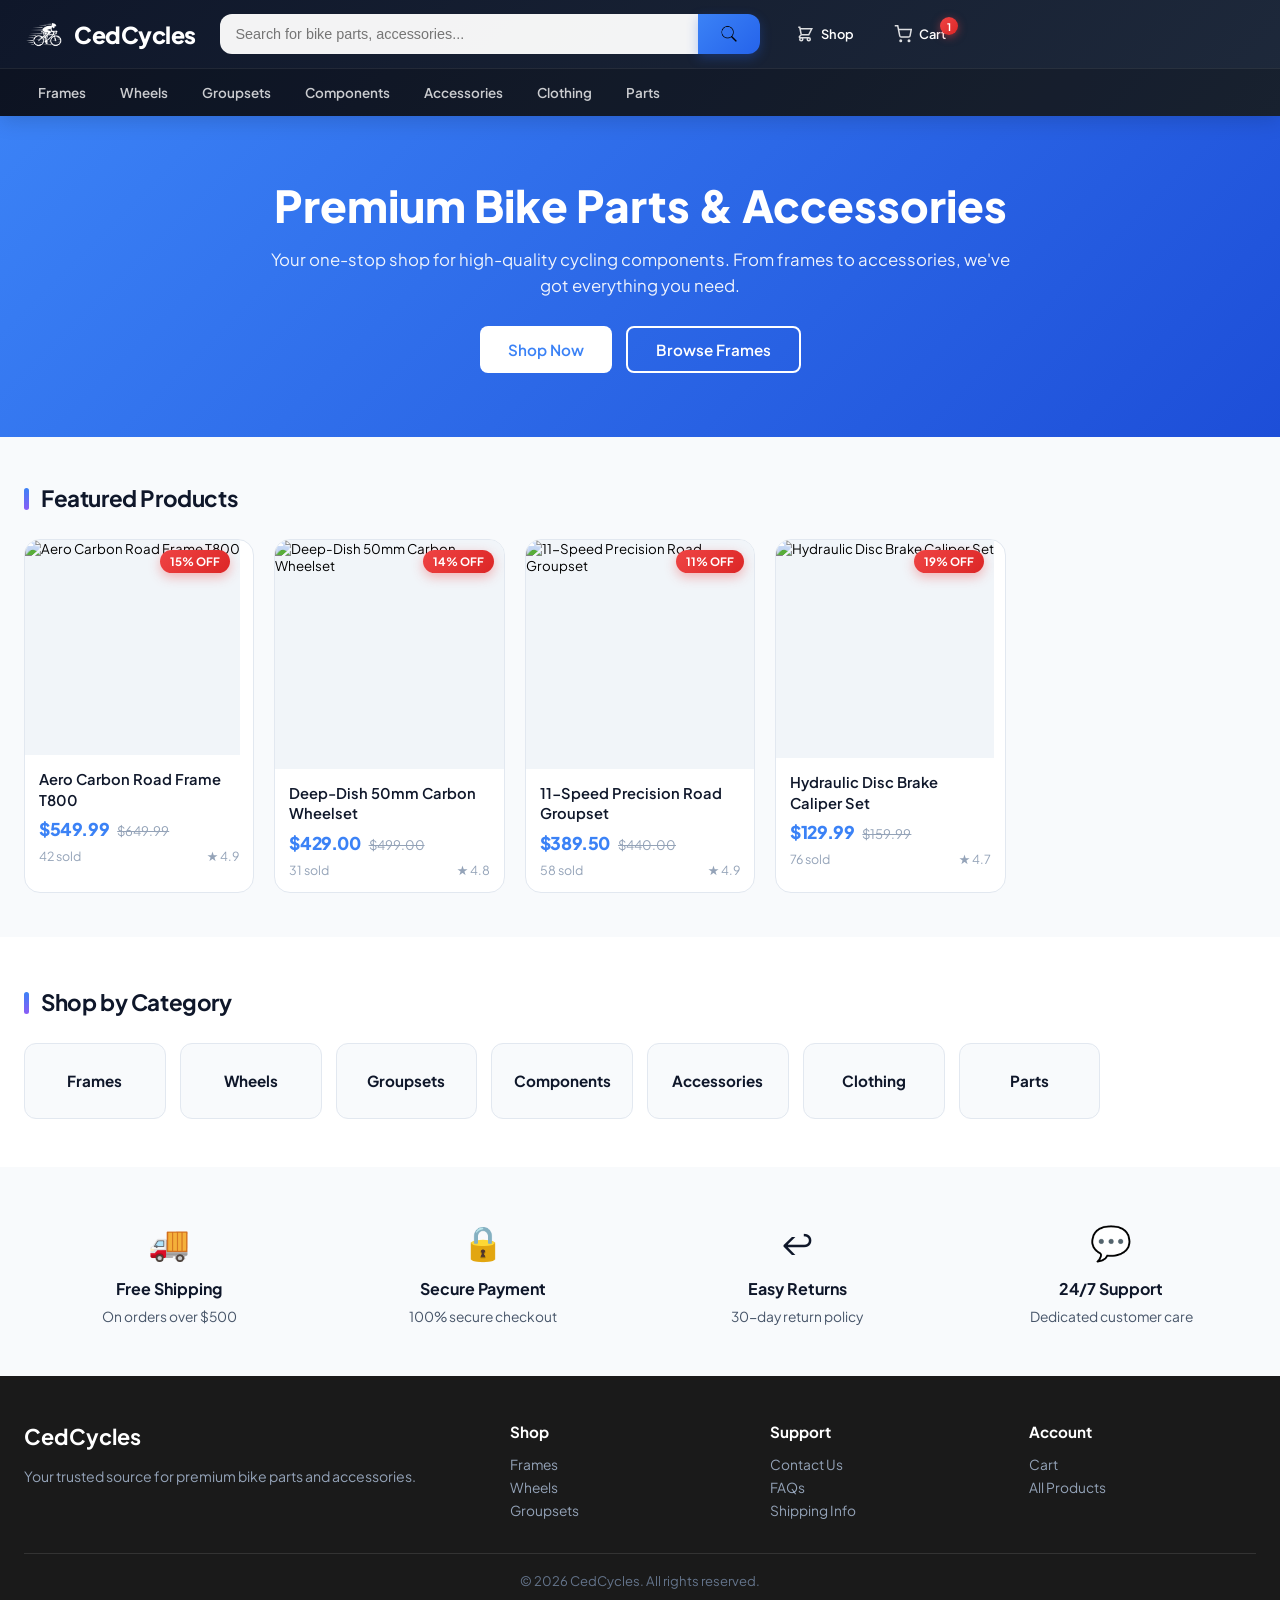
==== previews/cedcycles.html @ d860f12b "Design and info fixes" ====
<!doctype html>
<html lang="en">
<head>
  <meta charset="UTF-8" />
  <meta name="viewport" content="width=device-width, initial-scale=1.0" />
  <title>CedCycles — Live Preview</title>
  <link rel="preconnect" href="https://fonts.googleapis.com" />
  <link rel="preconnect" href="https://fonts.gstatic.com" crossorigin />
  <link href="https://fonts.googleapis.com/css2?family=Plus+Jakarta+Sans:wght@400;500;600;700;800&display=swap" rel="stylesheet" />
  <style>
    :root {
      --primary: #3b82f6;
      --primary-dark: #2563eb;
      --primary-light: #60a5fa;
      --primary-rgb: 59, 130, 246;
      --secondary: #f1f5f9;
      --text-primary: #0f172a;
      --text-secondary: #475569;
      --text-muted: #94a3b8;
      --border-color: #e2e8f0;
      --bg-white: #ffffff;
      --bg-gray: #f8fafc;
      --success: #10b981;
      --warning: #f59e0b;
      --error: #ef4444;
      --purple: #8b5cf6;
      --shadow-sm: 0 1px 2px rgba(0, 0, 0, 0.05);
      --shadow-md: 0 4px 12px rgba(0, 0, 0, 0.08);
      --shadow-lg: 0 8px 24px rgba(0, 0, 0, 0.12);
      --shadow-xl: 0 20px 40px rgba(0, 0, 0, 0.15);
      --radius-sm: 6px;
      --radius-md: 10px;
      --radius-lg: 16px;
      --radius-xl: 24px;
      font-family: "Plus Jakarta Sans", -apple-system, BlinkMacSystemFont, "Segoe UI", Roboto, sans-serif;
      line-height: 1.6;
    }

    *, *::before, *::after { box-sizing: border-box; margin: 0; padding: 0; }
    html { scroll-behavior: smooth; }
    body {
      min-height: 100vh;
      background-color: var(--bg-gray);
      color: var(--text-primary);
      -webkit-font-smoothing: antialiased;
    }
    a { color: inherit; text-decoration: none; transition: color 0.2s ease; }
    button { font-family: inherit; cursor: pointer; }

    /* Header (Exact CedCycles Header.css) */
    .header {
      background: linear-gradient(135deg, #0f172a 0%, #1e293b 100%);
      color: white;
      position: sticky;
      top: 0;
      z-index: 100;
      box-shadow: 0 4px 20px rgba(0, 0, 0, 0.15);
    }
    .header-main {
      display: flex;
      align-items: center;
      gap: 24px;
      padding: 14px 24px;
      max-width: 1400px;
      margin: 0 auto;
    }
    .logo {
      display: flex;
      align-items: center;
      gap: 10px;
      font-size: 1.45rem;
      font-weight: 800;
      color: white;
      letter-spacing: -0.5px;
      background: none;
      border: none;
    }
    .logo-icon {
      width: 40px;
      height: 40px;
      object-fit: contain;
    }
    .search-box {
      flex: 1;
      display: flex;
      max-width: 540px;
      position: relative;
    }
    .search-input {
      flex: 1;
      padding: 11px 16px;
      border: none;
      border-radius: 12px 0 0 12px;
      font-size: 0.9rem;
      outline: none;
      background: rgba(255, 255, 255, 0.95);
      color: #0f172a;
    }
    .search-input:focus { background: white; }
    .search-btn {
      padding: 11px 22px;
      background: linear-gradient(135deg, #3b82f6 0%, #2563eb 100%);
      color: white;
      border: none;
      border-radius: 0 12px 12px 0;
      display: flex;
      align-items: center;
      justify-content: center;
      box-shadow: 0 4px 12px rgba(37, 99, 235, 0.3);
    }
    .search-btn:hover { background: linear-gradient(135deg, #2563eb 0%, #1d4ed8 100%); }
    .search-icon-img { width: 18px; height: 18px; object-fit: contain; }

    .search-suggestions {
      position: absolute;
      top: calc(100% + 4px);
      left: 0;
      right: 0;
      background: white;
      border: 1px solid #e5e7eb;
      border-radius: 12px;
      padding: 6px;
      list-style: none;
      box-shadow: 0 10px 40px rgba(0, 0, 0, 0.14);
      z-index: 40;
      max-height: 280px;
      overflow-y: auto;
    }
    .suggestion-item {
      display: flex;
      align-items: center;
      gap: 12px;
      padding: 9px 12px;
      cursor: pointer;
      border-radius: 8px;
      color: #1f2937;
    }
    .suggestion-item:hover { background: #f3f4f6; }
    .suggestion-image {
      width: 40px;
      height: 40px;
      object-fit: cover;
      border-radius: 8px;
      border: 1px solid #e5e7eb;
    }
    .suggestion-name { font-size: 0.88rem; font-weight: 600; display: block; }
    .suggestion-price { font-size: 0.78rem; color: #059669; font-weight: 600; }

    .header-actions {
      display: flex;
      align-items: center;
      gap: 16px;
    }
    .header-action {
      display: flex;
      align-items: center;
      gap: 7px;
      color: white;
      font-size: 0.8rem;
      font-weight: 600;
      position: relative;
      background: none;
      border: none;
      padding: 8px 12px;
      border-radius: 10px;
      transition: background 0.2s ease;
    }
    .header-action:hover { background: rgba(255, 255, 255, 0.1); }
    .header-action svg { width: 18px; height: 18px; opacity: 0.85; }
    .cart-badge {
      position: absolute;
      top: 0;
      right: 0;
      background: linear-gradient(135deg, #ef4444 0%, #dc2626 100%);
      color: white;
      font-size: 0.65rem;
      font-weight: 700;
      min-width: 18px;
      height: 18px;
      border-radius: 20px;
      display: flex;
      align-items: center;
      justify-content: center;
      box-shadow: 0 2px 8px rgba(239, 68, 68, 0.5);
    }

    .header-nav {
      background: rgba(0, 0, 0, 0.2);
      padding: 0 24px;
      border-top: 1px solid rgba(255, 255, 255, 0.08);
    }
    .header-nav-inner {
      max-width: 1400px;
      margin: 0 auto;
      display: flex;
      align-items: center;
      gap: 6px;
      padding: 9px 0;
      overflow-x: auto;
    }
    .nav-link {
      color: rgba(255, 255, 255, 0.78);
      font-size: 0.84rem;
      font-weight: 600;
      white-space: nowrap;
      padding: 6px 14px;
      border-radius: 8px;
      background: none;
      border: none;
      transition: all 0.2s ease;
    }
    .nav-link:hover, .nav-link.active {
      color: white;
      background: rgba(255, 255, 255, 0.14);
    }

    /* Landing Hero & Sections (Exact Landing.css) */
    .container { max-width: 1280px; margin: 0 auto; padding: 0 24px; width: 100%; }
    .hero-section {
      background: linear-gradient(135deg, var(--primary) 0%, #1d4ed8 100%);
      color: white;
      padding: 64px 20px;
      text-align: center;
    }
    .hero-content { max-width: 760px; margin: 0 auto; }
    .hero-content h1 { font-size: clamp(1.9rem, 4vw, 2.75rem); font-weight: 800; margin-bottom: 16px; line-height: 1.15; }
    .hero-content p { font-size: 1.05rem; opacity: 0.92; margin-bottom: 26px; }
    .hero-actions { display: flex; gap: 14px; justify-content: center; flex-wrap: wrap; }
    .hero-btn {
      padding: 12px 28px;
      border-radius: 8px;
      font-weight: 600;
      font-size: 0.95rem;
      border: none;
      transition: all 0.2s;
    }
    .hero-btn.primary { background: white; color: var(--primary); }
    .hero-btn.primary:hover { background: #f1f5f9; transform: translateY(-2px); }
    .hero-btn.secondary { background: transparent; color: white; border: 2px solid white; }
    .hero-btn.secondary:hover { background: rgba(255, 255, 255, 0.12); }

    .section { padding: 44px 0; }
    .section-title {
      font-size: 1.4rem;
      font-weight: 700;
      color: var(--text-primary);
      margin-bottom: 22px;
      display: flex;
      align-items: center;
      gap: 12px;
      letter-spacing: -0.4px;
    }
    .section-title::before {
      content: "";
      width: 5px;
      height: 22px;
      background: linear-gradient(180deg, var(--primary) 0%, var(--purple) 100%);
      border-radius: 3px;
    }

    /* Product Cards (Exact Shop.css) */
    .products-grid {
      display: grid;
      grid-template-columns: repeat(auto-fill, minmax(210px, 1fr));
      gap: 20px;
    }
    .product-card {
      background: white;
      border-radius: var(--radius-lg);
      overflow: hidden;
      transition: all 0.28s cubic-bezier(0.4, 0, 0.2, 1);
      cursor: pointer;
      display: flex;
      flex-direction: column;
      border: 1px solid var(--border-color);
      text-align: left;
    }
    .product-card:hover {
      transform: translateY(-5px);
      box-shadow: var(--shadow-xl);
      border-color: var(--primary-light);
    }
    .product-image {
      position: relative;
      aspect-ratio: 1;
      background: var(--secondary);
      overflow: hidden;
    }
    .product-image img {
      width: 100%;
      height: 100%;
      object-fit: cover;
      transition: transform 0.3s ease;
    }
    .product-card:hover .product-image img { transform: scale(1.05); }
    .product-discount {
      position: absolute;
      top: 10px;
      right: 10px;
      background: linear-gradient(135deg, #ef4444 0%, #dc2626 100%);
      color: white;
      padding: 4px 10px;
      border-radius: 20px;
      font-size: 0.72rem;
      font-weight: 700;
      box-shadow: 0 4px 12px rgba(239, 68, 68, 0.38);
    }
    .product-info {
      padding: 14px;
      flex: 1;
      display: flex;
      flex-direction: column;
    }
    .product-name {
      font-size: 0.92rem;
      color: var(--text-primary);
      margin-bottom: 8px;
      line-height: 1.4;
      font-weight: 600;
      min-height: 2.6em;
    }
    .product-price {
      color: var(--primary);
      font-size: 1.1rem;
      font-weight: 800;
      letter-spacing: -0.4px;
    }
    .product-original-price {
      color: var(--text-muted);
      font-size: 0.82rem;
      text-decoration: line-through;
      margin-left: 6px;
    }
    .product-meta {
      margin-top: 8px;
      font-size: 0.78rem;
      color: var(--text-muted);
      display: flex;
      justify-content: space-between;
      align-items: center;
    }

    /* Categories Grid */
    .categories-section { padding: 48px 0; background: white; }
    .categories-grid {
      display: grid;
      grid-template-columns: repeat(auto-fill, minmax(135px, 1fr));
      gap: 14px;
    }
    .category-card-landing {
      display: flex;
      flex-direction: column;
      align-items: center;
      justify-content: center;
      padding: 16px;
      min-height: 76px;
      background: var(--bg-gray);
      border-radius: 12px;
      border: 1px solid var(--border-color);
      font-weight: 700;
      color: var(--text-primary);
      font-size: 0.95rem;
      transition: all 0.2s;
    }
    .category-card-landing:hover {
      transform: translateY(-3px);
      box-shadow: var(--shadow-md);
      background: white;
      border-color: var(--primary-light);
      color: var(--primary);
    }

    /* Features & Footer */
    .features-section { padding: 48px 0; background: var(--bg-gray); }
    .features-grid { display: grid; grid-template-columns: repeat(auto-fit, minmax(180px, 1fr)); gap: 24px; }
    .feature-item { text-align: center; }
    .feature-icon { font-size: 2.1rem; margin-bottom: 8px; }
    .feature-item h3 { font-size: 1rem; font-weight: 700; margin-bottom: 4px; }
    .feature-item p { color: var(--text-secondary); font-size: 0.86rem; }

    .footer { background: #1a1a1a; color: white; padding: 44px 0 20px; }
    .footer-content { display: grid; grid-template-columns: 2fr repeat(3, 1fr); gap: 32px; margin-bottom: 28px; }
    .footer-brand h3 { font-size: 1.35rem; margin-bottom: 10px; }
    .footer-brand p { color: #94a3b8; font-size: 0.88rem; }
    .footer-links h4 { font-size: 0.95rem; margin-bottom: 12px; }
    .footer-links button {
      display: block;
      background: none;
      border: none;
      color: #94a3b8;
      margin-bottom: 6px;
      font-size: 0.86rem;
      padding: 0;
    }
    .footer-links button:hover { color: white; }
    .footer-bottom {
      padding-top: 16px;
      border-top: 1px solid #333;
      text-align: center;
      color: #64748b;
      font-size: 0.82rem;
    }

    /* Shop Page Layout (Exact Shop.css) */
    .shop-page {
      display: flex;
      gap: 24px;
      padding: 28px 24px;
      max-width: 1280px;
      margin: 0 auto;
    }
    .shop-sidebar { width: 215px; flex-shrink: 0; }
    .category-card {
      background: white;
      border-radius: var(--radius-lg);
      padding: 20px;
      border: 1px solid var(--border-color);
      box-shadow: var(--shadow-sm);
    }
    .category-title {
      font-size: 0.95rem;
      font-weight: 700;
      margin-bottom: 12px;
      padding-bottom: 12px;
      border-bottom: 1px solid var(--border-color);
    }
    .category-list { list-style: none; }
    .category-link {
      padding: 9px 12px;
      border-radius: var(--radius-md);
      color: var(--text-secondary);
      font-size: 0.88rem;
      font-weight: 500;
      cursor: pointer;
      transition: all 0.2s;
      margin-bottom: 3px;
    }
    .category-link:hover { background: var(--secondary); color: var(--text-primary); }
    .category-link.active {
      background: linear-gradient(135deg, rgba(59, 130, 246, 0.12), rgba(139, 92, 246, 0.12));
      color: var(--primary);
      font-weight: 700;
    }
    .shop-main { flex: 1; min-width: 0; }
    .shop-toolbar {
      display: flex;
      flex-wrap: wrap;
      align-items: center;
      justify-content: space-between;
      gap: 12px;
      background: white;
      padding: 14px 20px;
      border-radius: var(--radius-lg);
      margin-bottom: 20px;
      border: 1px solid var(--border-color);
    }
    .result-count { color: var(--text-secondary); font-size: 0.88rem; font-weight: 600; }
    .sort-options { display: flex; flex-wrap: wrap; gap: 6px; }
    .sort-btn {
      padding: 8px 13px;
      border: 1.5px solid var(--border-color);
      background: white;
      border-radius: var(--radius-md);
      font-size: 0.8rem;
      font-weight: 600;
      color: var(--text-secondary);
      transition: all 0.2s;
    }
    .sort-btn:hover { border-color: var(--primary); color: var(--primary); }
    .sort-btn.active {
      background: linear-gradient(135deg, var(--primary), var(--primary-dark));
      border-color: var(--primary);
      color: white;
    }

    /* Product Detail Page (Exact ProductDetail.css) */
    .product-detail-page {
      max-width: 1120px;
      margin: 0 auto;
      padding: 28px 24px;
      display: grid;
      grid-template-columns: minmax(0, 420px) minmax(0, 1fr);
      gap: 28px;
    }
    .product-gallery {
      background: white;
      border-radius: var(--radius-lg);
      padding: 18px;
      border: 1px solid var(--border-color);
      box-shadow: var(--shadow-sm);
    }
    .product-main-image {
      aspect-ratio: 1;
      background: var(--secondary);
      border-radius: var(--radius-md);
      overflow: hidden;
    }
    .product-main-image img { width: 100%; height: 100%; object-fit: cover; }
    .product-detail-card {
      background: white;
      border-radius: var(--radius-lg);
      padding: 26px;
      border: 1px solid var(--border-color);
      box-shadow: var(--shadow-sm);
      display: flex;
      flex-direction: column;
      gap: 16px;
    }
    .product-brand { font-size: 0.8rem; color: var(--text-muted); font-weight: 700; text-transform: uppercase; letter-spacing: 0.5px; }
    .detail-title { font-size: 1.6rem; font-weight: 800; line-height: 1.25; }
    .detail-price-box {
      padding: 14px 16px;
      border-radius: var(--radius-md);
      background: var(--bg-gray);
      display: flex;
      align-items: baseline;
      gap: 10px;
    }
    .detail-price { font-size: 1.75rem; font-weight: 800; color: var(--primary); }
    .detail-actions { display: flex; flex-wrap: wrap; align-items: center; gap: 12px; margin-top: 6px; }
    .btn-primary {
      padding: 12px 26px;
      background: linear-gradient(135deg, var(--primary) 0%, var(--primary-dark) 100%);
      color: white;
      border: none;
      border-radius: var(--radius-md);
      font-weight: 700;
      font-size: 0.92rem;
      box-shadow: 0 4px 14px rgba(var(--primary-rgb), 0.35);
    }
    .btn-primary:hover { transform: translateY(-1px); }
    .btn-secondary {
      padding: 12px 20px;
      background: white;
      color: var(--text-primary);
      border: 1.5px solid var(--border-color);
      border-radius: var(--radius-md);
      font-weight: 600;
      font-size: 0.9rem;
    }
    .btn-secondary:hover { border-color: var(--primary); color: var(--primary); }

    /* Cart Page (Exact Cart.css) */
    .cart-page { max-width: 1120px; margin: 0 auto; padding: 28px 24px; }
    .cart-header {
      background: white;
      border-radius: var(--radius-lg);
      padding: 14px 20px;
      border: 1px solid var(--border-color);
      display: grid;
      grid-template-columns: 120px 1fr 110px 125px 105px 46px;
      align-items: center;
      font-size: 0.82rem;
      font-weight: 700;
      color: var(--text-secondary);
      margin-bottom: 14px;
    }
    .cart-items { display: flex; flex-direction: column; gap: 10px; }
    .cart-item {
      background: white;
      border-radius: var(--radius-lg);
      padding: 16px 20px;
      border: 1px solid var(--border-color);
      display: grid;
      grid-template-columns: 36px 1fr 110px 125px 105px 46px;
      align-items: center;
      gap: 10px;
    }
    .cart-item-product { display: flex; align-items: center; gap: 12px; }
    .cart-item-image { width: 64px; height: 64px; object-fit: cover; border-radius: 10px; border: 1px solid var(--border-color); }
    .cart-item-name { font-weight: 700; font-size: 0.92rem; }
    .cart-item-variant { font-size: 0.8rem; color: var(--text-muted); }
    .cart-item-price { font-weight: 700; text-align: center; }
    .cart-item-quantity { display: flex; align-items: center; justify-content: center; gap: 6px; }
    .qty-btn {
      width: 30px;
      height: 30px;
      border: 1.5px solid var(--border-color);
      background: white;
      border-radius: 8px;
      font-weight: 700;
      color: var(--text-secondary);
    }
    .qty-btn:hover { border-color: var(--primary); color: var(--primary); }
    .qty-value { width: 32px; text-align: center; font-weight: 700; }
    .cart-item-total { text-align: right; font-weight: 800; color: var(--primary); }
    .remove-btn { background: none; border: none; color: var(--text-muted); font-size: 1.1rem; padding: 6px; border-radius: 8px; }
    .remove-btn:hover { color: var(--error); background: #fef2f2; }
    .cart-summary {
      background: white;
      border-radius: var(--radius-lg);
      padding: 24px;
      margin-top: 18px;
      display: flex;
      justify-content: space-between;
      align-items: flex-end;
      gap: 24px;
      border: 1px solid var(--border-color);
      box-shadow: var(--shadow-md);
    }
    .cart-summary-row { display: flex; justify-content: space-between; gap: 36px; font-size: 0.92rem; margin-bottom: 8px; }
    .cart-summary-row.free-shipping span:last-child { color: #059669; font-weight: 700; }
    .cart-summary-row.total { font-size: 1.15rem; font-weight: 800; padding-top: 10px; border-top: 1px solid var(--border-color); }
    .cart-summary-row.total span:last-child { color: var(--primary); font-size: 1.3rem; }
    .free-shipping-msg { font-size: 0.8rem; color: #059669; font-weight: 600; margin-bottom: 6px; }
    .checkout-btn {
      padding: 13px 40px;
      background: linear-gradient(135deg, var(--primary) 0%, var(--primary-dark) 100%);
      color: white;
      border: none;
      border-radius: var(--radius-md);
      font-weight: 700;
      font-size: 0.95rem;
      box-shadow: 0 4px 14px rgba(var(--primary-rgb), 0.35);
    }
    .checkout-toast {
      margin-top: 12px;
      padding: 12px 16px;
      border-radius: 10px;
      background: #ecfdf5;
      border: 1px solid #a7f3d0;
      color: #065f46;
      font-weight: 600;
      font-size: 0.88rem;
    }

    @media (max-width: 768px) {
      .header-main { gap: 10px; padding: 10px 14px; }
      .logo-text { display: none; }
      .shop-page { flex-direction: column; }
      .shop-sidebar { width: 100%; }
      .product-detail-page { grid-template-columns: 1fr; }
      .footer-content { grid-template-columns: 1fr 1fr; }
      .cart-header { display: none; }
      .cart-item { grid-template-columns: 1fr; }
      .cart-summary { flex-direction: column; align-items: stretch; }
    }
  </style>
</head>
<body>
  <div id="app"></div>

  <script>
    const PRODUCTS = [
      {
        _id: "p1",
        slug: "aero-carbon-road-frame",
        name: "Aero Carbon Road Frame T800",
        brand: "CedCycles Pro",
        category: "frames",
        price: 549.99,
        originalPrice: 649.99,
        stock: 14,
        sold: 42,
        rating: 4.9,
        description: "Lightweight Toray T800 carbon aero road frame with internal cable routing and flat-mount disc dropouts.",
        image: "https://images.unsplash.com/photo-1485965120184-e220f721d03e?w=500&auto=format&fit=crop&q=80"
      },
      {
        _id: "p2",
        slug: "deep-dish-50mm-wheelset",
        name: "Deep-Dish 50mm Carbon Wheelset",
        brand: "VeloCarbon",
        category: "wheels",
        price: 429.00,
        originalPrice: 499.00,
        stock: 18,
        sold: 31,
        rating: 4.8,
        description: "Tubeless-ready 50mm aerodynamic carbon wheelset with sealed ceramic cartridge bearings.",
        image: "https://images.unsplash.com/photo-1532298229144-0ec0c57515c7?w=500&auto=format&fit=crop&q=80"
      },
      {
        _id: "p3",
        slug: "11-speed-precision-groupset",
        name: "11-Speed Precision Road Groupset",
        brand: "ShiftLine",
        category: "groupsets",
        price: 389.50,
        originalPrice: 440.00,
        stock: 22,
        sold: 58,
        rating: 4.9,
        description: "Complete 11-speed mechanical drivetrain with hollow crankset, dual-control shifters, and shadow derailleur.",
        image: "https://images.unsplash.com/photo-1507035895480-2b3156c31fc8?w=500&auto=format&fit=crop&q=80"
      },
      {
        _id: "p4",
        slug: "hydraulic-disc-caliper-set",
        name: "Hydraulic Disc Brake Caliper Set",
        brand: "StopTech",
        category: "components",
        price: 129.99,
        originalPrice: 159.99,
        stock: 35,
        sold: 76,
        rating: 4.7,
        description: "Dual-piston mineral-oil hydraulic brake set with heat-dissipating 160mm Centerlock rotors.",
        image: "https://images.unsplash.com/photo-1571068316344-75bc76f77890?w=500&auto=format&fit=crop&q=80"
      },
      {
        _id: "p5",
        slug: "aero-cycling-helmet-mips",
        name: "Aero Ventilated Helmet MIPS",
        brand: "CedCycles Gear",
        category: "accessories",
        price: 89.99,
        originalPrice: 109.99,
        stock: 60,
        sold: 112,
        rating: 4.8,
        description: "Wind-tunnel tested polycarbonate helmet with MIPS rotational impact protection and magnetic buckle.",
        image: "https://images.unsplash.com/photo-1559348349-86f1f65817fe?w=500&auto=format&fit=crop&q=80"
      },
      {
        _id: "p6",
        slug: "pro-thermal-cycling-jersey",
        name: "Pro Aero Breathable Cycling Jersey",
        brand: "CedCycles Apparel",
        category: "clothing",
        price: 64.99,
        originalPrice: 79.99,
        stock: 48,
        sold: 64,
        rating: 4.6,
        description: "Race-fit moisture-wicking jersey with three reinforced rear cargo pockets and reflective trim.",
        image: "https://images.unsplash.com/photo-1517649763962-0c623066013b?w=500&auto=format&fit=crop&q=80"
      },
      {
        _id: "p7",
        slug: "cnc-alloy-flat-pedals",
        name: "CNC Machined Alloy Platform Pedals",
        brand: "TrailCraft",
        category: "parts",
        price: 49.99,
        originalPrice: null,
        stock: 85,
        sold: 93,
        rating: 4.7,
        description: "6061-T6 aluminum platform pedals with replaceable chromoly traction pins and triple sealed bearings.",
        image: "https://images.unsplash.com/photo-1576435728678-68d0fbf94e91?w=500&auto=format&fit=crop&q=80"
      },
      {
        _id: "p8",
        slug: "gravel-alloy-adventure-frame",
        name: "Gravel 6061-T6 Adventure Frame",
        brand: "CedCycles Pro",
        category: "frames",
        price: 319.00,
        originalPrice: 369.00,
        stock: 19,
        sold: 27,
        rating: 4.8,
        description: "Multi-mount gravel alloy frame supporting up to 45mm tires for endurance and bikepacking builds.",
        image: "https://images.unsplash.com/photo-1511994298241-608e28f14fde?w=500&auto=format&fit=crop&q=80"
      }
    ];

    const CATEGORIES = [
      { id: "all", name: "All Products" },
      { id: "frames", name: "Frames" },
      { id: "wheels", name: "Wheels" },
      { id: "groupsets", name: "Groupsets" },
      { id: "components", name: "Components" },
      { id: "accessories", name: "Accessories" },
      { id: "clothing", name: "Clothing" },
      { id: "parts", name: "Parts" }
    ];

    const SORT_OPTIONS = [
      { id: "latest", name: "Latest" },
      { id: "popular", name: "Popular" },
      { id: "rating", name: "Top Rated" },
      { id: "price_asc", name: "Price: Low to High" },
      { id: "price_desc", name: "Price: High to Low" }
    ];

    const state = {
      route: "landing", // landing | shop | product | cart
      category: "all",
      sort: "latest",
      search: "",
      activeSlug: null,
      detailQty: 1,
      detailNotice: "",
      checkoutMessage: "",
      cart: [
        { productId: "p1", quantity: 1, selected: true }
      ]
    };

    function notifyParentRoute() {
      let path = "/";
      if (state.route === "shop") {
        path = state.category !== "all" ? `/shop?category=${state.category}` : "/shop";
        if (state.search) path += (path.includes("?") ? "&" : "?") + `search=${encodeURIComponent(state.search)}`;
      } else if (state.route === "product" && state.activeSlug) {
        path = `/product/${state.activeSlug}`;
      } else if (state.route === "cart") {
        path = "/cart";
      }
      window.parent.postMessage({ type: "cedcycles-route", path }, "*");
    }

    window.addEventListener("message", (e) => {
      if (!e.data || e.data.type !== "cedcycles-navigate") return;
      state.route = e.data.route || "landing";
      if (e.data.category) state.category = e.data.category;
      state.checkoutMessage = "";
      render();
      window.scrollTo(0, 0);
    });

    function cartCount() {
      return state.cart.reduce((sum, item) => sum + item.quantity, 0);
    }

    function addToCart(productId, qty = 1) {
      const existing = state.cart.find((c) => c.productId === productId);
      if (existing) existing.quantity += qty;
      else state.cart.push({ productId, quantity: qty, selected: true });
      state.detailNotice = "Added to cart!";
      render();
    }

    function renderHeader() {
      const count = cartCount();
      const q = state.search.trim().toLowerCase();
      const matches = q ? PRODUCTS.filter((p) => p.name.toLowerCase().includes(q) || p.category.includes(q)).slice(0, 4) : [];

      return `
        <header class="header">
          <div class="header-main">
            <button type="button" class="logo" data-nav="landing">
              <img src="../assets/cedcycles/cycling_icon.png" alt="CedCycles Logo" class="logo-icon" />
              <span class="logo-text">CedCycles</span>
            </button>

            <div class="search-box">
              <input
                id="cc-search-input"
                type="text"
                class="search-input"
                placeholder="Search for bike parts, accessories..."
                value="${state.search.replace(/"/g, "&quot;")}"
                autocomplete="off"
              />
              <button type="button" class="search-btn" id="cc-search-btn" aria-label="Search">
                <img src="../assets/cedcycles/search_icon.png" alt="Search" class="search-icon-img" />
              </button>
              ${
                q && matches.length > 0 && state.route !== "shop"
                  ? `<ul class="search-suggestions">
                      ${matches
                        .map(
                          (m) => `
                            <li class="suggestion-item" data-open-product="${m.slug}">
                              <img src="${m.image}" alt="${m.name}" class="suggestion-image" />
                              <div>
                                <span class="suggestion-name">${m.name}</span>
                                <span class="suggestion-price">$${m.price.toFixed(2)}</span>
                              </div>
                            </li>
                          `
                        )
                        .join("")}
                    </ul>`
                  : ""
              }
            </div>

            <div class="header-actions">
              <button type="button" class="header-action" data-nav="shop" data-cat="all">
                <svg viewBox="0 0 24 24" fill="none" stroke="currentColor" stroke-width="2">
                  <path d="M3 3h2l.4 2M7 13h10l4-8H5.4M7 13L5.4 5M7 13l-2.293 2.293c-.63.63-.184 1.707.707 1.707H17m0 0a2 2 0 100 4 2 2 0 000-4zm-8 2a2 2 0 11-4 0 2 2 0 014 0z" />
                </svg>
                <span>Shop</span>
              </button>

              <button type="button" class="header-action" data-nav="cart">
                <svg viewBox="0 0 24 24" fill="none" stroke="currentColor" stroke-width="2">
                  <circle cx="9" cy="21" r="1" />
                  <circle cx="20" cy="21" r="1" />
                  <path d="M1 1h4l2.68 13.39a2 2 0 0 0 2 1.61h9.72a2 2 0 0 0 2-1.61L23 6H6" />
                </svg>
                <span>Cart</span>
                ${count > 0 ? `<span class="cart-badge">${count}</span>` : ""}
              </button>
            </div>
          </div>

          <nav class="header-nav">
            <div class="header-nav-inner">
              ${CATEGORIES.slice(1)
                .map(
                  (c) => `
                    <button
                      type="button"
                      class="nav-link ${state.route === "shop" && state.category === c.id ? "active" : ""}"
                      data-nav="shop"
                      data-cat="${c.id}"
                    >
                      ${c.name}
                    </button>
                  `
                )
                .join("")}
            </div>
          </nav>
        </header>
      `;
    }

    function renderProductCard(product) {
      const discount =
        product.originalPrice && product.originalPrice > product.price
          ? `<span class="product-discount">${Math.round((1 - product.price / product.originalPrice) * 100)}% OFF</span>`
          : "";
      return `
        <button type="button" class="product-card" data-open-product="${product.slug}">
          <div class="product-image">
            <img src="${product.image}" alt="${product.name}" loading="lazy" />
            ${discount}
          </div>
          <div class="product-info">
            <h3 class="product-name">${product.name}</h3>
            <div>
              <span class="product-price">$${product.price.toFixed(2)}</span>
              ${product.originalPrice ? `<span class="product-original-price">$${product.originalPrice.toFixed(2)}</span>` : ""}
            </div>
            <div class="product-meta">
              <span>${product.sold} sold</span>
              <span>★ ${product.rating}</span>
            </div>
          </div>
        </button>
      `;
    }

    function renderLanding() {
      return `
        <section class="hero-section">
          <div class="hero-content">
            <h1>Premium Bike Parts &amp; Accessories</h1>
            <p>Your one-stop shop for high-quality cycling components. From frames to accessories, we've got everything you need.</p>
            <div class="hero-actions">
              <button type="button" class="hero-btn primary" data-nav="shop" data-cat="all">Shop Now</button>
              <button type="button" class="hero-btn secondary" data-nav="shop" data-cat="frames">Browse Frames</button>
            </div>
          </div>
        </section>

        <section class="section">
          <div class="container">
            <h2 class="section-title">Featured Products</h2>
            <div class="products-grid">
              ${PRODUCTS.slice(0, 4).map(renderProductCard).join("")}
            </div>
          </div>
        </section>

        <section class="categories-section">
          <div class="container">
            <h2 class="section-title">Shop by Category</h2>
            <div class="categories-grid">
              ${CATEGORIES.slice(1)
                .map(
                  (c) => `
                    <button type="button" class="category-card-landing" data-nav="shop" data-cat="${c.id}">
                      ${c.name}
                    </button>
                  `
                )
                .join("")}
            </div>
          </div>
        </section>

        <section class="features-section">
          <div class="container">
            <div class="features-grid">
              <div class="feature-item"><div class="feature-icon">🚚</div><h3>Free Shipping</h3><p>On orders over $500</p></div>
              <div class="feature-item"><div class="feature-icon">🔒</div><h3>Secure Payment</h3><p>100% secure checkout</p></div>
              <div class="feature-item"><div class="feature-icon">↩️</div><h3>Easy Returns</h3><p>30-day return policy</p></div>
              <div class="feature-item"><div class="feature-icon">💬</div><h3>24/7 Support</h3><p>Dedicated customer care</p></div>
            </div>
          </div>
        </section>

        <footer class="footer">
          <div class="container">
            <div class="footer-content">
              <div class="footer-brand">
                <h3>CedCycles</h3>
                <p>Your trusted source for premium bike parts and accessories.</p>
              </div>
              <div class="footer-links">
                <h4>Shop</h4>
                <button type="button" data-nav="shop" data-cat="frames">Frames</button>
                <button type="button" data-nav="shop" data-cat="wheels">Wheels</button>
                <button type="button" data-nav="shop" data-cat="groupsets">Groupsets</button>
              </div>
              <div class="footer-links">
                <h4>Support</h4>
                <button type="button" data-nav="shop" data-cat="all">Contact Us</button>
                <button type="button" data-nav="shop" data-cat="all">FAQs</button>
                <button type="button" data-nav="shop" data-cat="all">Shipping Info</button>
              </div>
              <div class="footer-links">
                <h4>Account</h4>
                <button type="button" data-nav="cart">Cart</button>
                <button type="button" data-nav="shop" data-cat="all">All Products</button>
              </div>
            </div>
            <div class="footer-bottom">
              <p>© 2026 CedCycles. All rights reserved.</p>
            </div>
          </div>
        </footer>
      `;
    }

    function renderShop() {
      let list = PRODUCTS.filter((p) => {
        const catOk = state.category === "all" || p.category === state.category;
        const q = state.search.trim().toLowerCase();
        const qOk = !q || p.name.toLowerCase().includes(q) || p.category.includes(q) || p.brand.toLowerCase().includes(q);
        return catOk && qOk;
      });

      if (state.sort === "popular") list = [...list].sort((a, b) => b.sold - a.sold);
      else if (state.sort === "rating") list = [...list].sort((a, b) => b.rating - a.rating);
      else if (state.sort === "price_asc") list = [...list].sort((a, b) => a.price - b.price);
      else if (state.sort === "price_desc") list = [...list].sort((a, b) => b.price - a.price);

      return `
        <div class="shop-page">
          <aside class="shop-sidebar">
            <div class="category-card">
              <h3 class="category-title">Categories</h3>
              <ul class="category-list">
                ${CATEGORIES.map(
                  (c) => `
                    <li class="category-link ${state.category === c.id ? "active" : ""}" data-nav="shop" data-cat="${c.id}">
                      ${c.name}
                    </li>
                  `
                ).join("")}
              </ul>
            </div>
          </aside>

          <main class="shop-main">
            <div class="shop-toolbar">
              <span class="result-count">${list.length} products found</span>
              <div class="sort-options">
                ${SORT_OPTIONS.map(
                  (opt) => `
                    <button type="button" class="sort-btn ${state.sort === opt.id ? "active" : ""}" data-sort="${opt.id}">
                      ${opt.name}
                    </button>
                  `
                ).join("")}
              </div>
            </div>

            ${
              list.length === 0
                ? `<div class="category-card" style="text-align:center;padding:48px;">
                    <h3>No products found</h3>
                    <p style="color:var(--text-secondary);margin-top:6px;">Try changing your filters or search terms.</p>
                  </div>`
                : `<div class="products-grid">${list.map(renderProductCard).join("")}</div>`
            }
          </main>
        </div>
      `;
    }

    function renderProductDetail() {
      const product = PRODUCTS.find((p) => p.slug === state.activeSlug) || PRODUCTS[0];
      return `
        <div class="product-detail-page">
          <div class="product-gallery">
            <div class="product-main-image">
              <img src="${product.image}" alt="${product.name}" />
            </div>
          </div>

          <div class="product-detail-card">
            <span class="product-brand">${product.brand} &middot; ${product.category}</span>
            <h1 class="detail-title">${product.name}</h1>
            <div style="font-size:0.86rem;color:var(--text-secondary);">★ ${product.rating} Rating &middot; ${product.sold} Sold &middot; ${product.stock} In Stock</div>

            <div class="detail-price-box">
              <span class="detail-price">$${product.price.toFixed(2)}</span>
              ${product.originalPrice ? `<span class="product-original-price">$${product.originalPrice.toFixed(2)}</span>` : ""}
            </div>

            <p style="color:var(--text-secondary);font-size:0.94rem;">${product.description}</p>

            <div style="display:flex;align-items:center;gap:12px;">
              <span style="font-size:0.88rem;font-weight:600;color:var(--text-secondary);">Quantity</span>
              <button type="button" class="qty-btn" id="detail-qty-dec">−</button>
              <span class="qty-value">${state.detailQty}</span>
              <button type="button" class="qty-btn" id="detail-qty-inc">+</button>
            </div>

            <div class="detail-actions">
              <button type="button" class="btn-primary" id="detail-add-cart">Add to Cart</button>
              <button type="button" class="btn-secondary" data-nav="cart">View Cart (${cartCount()})</button>
              <button type="button" class="btn-secondary" data-nav="shop" data-cat="${product.category}">← Back to Shop</button>
            </div>

            ${state.detailNotice ? `<div class="checkout-toast">${state.detailNotice}</div>` : ""}
          </div>
        </div>
      `;
    }

    function renderCart() {
      if (state.cart.length === 0) {
        return `
          <div class="cart-page">
            <div class="category-card" style="text-align:center;padding:56px 24px;">
              <h2 style="margin-bottom:8px;">Your cart is empty</h2>
              <p style="color:var(--text-secondary);margin-bottom:20px;">Looks like you haven't added anything to your cart yet.</p>
              <button type="button" class="btn-primary" data-nav="shop" data-cat="all">Start Shopping</button>
            </div>
          </div>
        `;
      }

      const enriched = state.cart.map((c) => ({ ...c, product: PRODUCTS.find((p) => p._id === c.productId) })).filter((c) => c.product);
      const selected = enriched.filter((c) => c.selected);
      const subtotal = selected.reduce((sum, item) => sum + item.product.price * item.quantity, 0);
      const shipping = subtotal >= 500 || subtotal === 0 ? 0 : 50;
      const total = subtotal + shipping;
      const allSelected = enriched.length > 0 && selected.length === enriched.length;

      return `
        <div class="cart-page">
          <div class="cart-header">
            <label style="display:flex;align-items:center;gap:8px;cursor:pointer;">
              <input type="checkbox" id="cart-select-all" ${allSelected ? "checked" : ""} />
              <span>Select All</span>
            </label>
            <span>Product</span>
            <span style="text-align:center;">Unit Price</span>
            <span style="text-align:center;">Quantity</span>
            <span style="text-align:right;">Total</span>
            <span></span>
          </div>

          <div class="cart-items">
            ${enriched
              .map(
                (item) => `
                  <div class="cart-item">
                    <input type="checkbox" data-cart-toggle="${item.productId}" ${item.selected ? "checked" : ""} />
                    <div class="cart-item-product">
                      <img src="${item.product.image}" alt="${item.product.name}" class="cart-item-image" />
                      <div>
                        <div class="cart-item-name">${item.product.name}</div>
                        <div class="cart-item-variant">${item.product.brand}</div>
                      </div>
                    </div>
                    <div class="cart-item-price">$${item.product.price.toFixed(2)}</div>
                    <div class="cart-item-quantity">
                      <button type="button" class="qty-btn" data-cart-dec="${item.productId}">−</button>
                      <span class="qty-value">${item.quantity}</span>
                      <button type="button" class="qty-btn" data-cart-inc="${item.productId}">+</button>
                    </div>
                    <div class="cart-item-total">$${(item.product.price * item.quantity).toFixed(2)}</div>
                    <button type="button" class="remove-btn" data-cart-rm="${item.productId}" aria-label="Remove item">✕</button>
                  </div>
                `
              )
              .join("")}
          </div>

          <div class="cart-summary">
            <div>
              <div class="cart-summary-row"><span>Subtotal (${selected.length} items)</span><span>$${subtotal.toFixed(2)}</span></div>
              <div class="cart-summary-row ${shipping === 0 ? "free-shipping" : ""}">
                <span>Shipping</span>
                <span>${shipping === 0 ? "FREE" : "$" + shipping.toFixed(2)}</span>
              </div>
              ${shipping === 0 && subtotal > 0 ? `<div class="free-shipping-msg">You qualify for free shipping!</div>` : ""}
              <div class="cart-summary-row total"><span>Total</span><span>$${total.toFixed(2)}</span></div>
              ${state.checkoutMessage ? `<div class="checkout-toast">${state.checkoutMessage}</div>` : ""}
            </div>
            <div style="display:flex;flex-direction:column;gap:10px;align-items:flex-end;">
              <button type="button" class="checkout-btn" id="cart-checkout-btn" ${selected.length === 0 ? "disabled" : ""}>Checkout</button>
              <button type="button" style="background:none;border:none;color:var(--primary);font-weight:600;font-size:0.88rem;" data-nav="shop" data-cat="all">Continue Shopping</button>
            </div>
          </div>
        </div>
      `;
    }

    function render() {
      const app = document.getElementById("app");
      let page = "";
      if (state.route === "landing") page = renderLanding();
      else if (state.route === "shop") page = renderShop();
      else if (state.route === "product") page = renderProductDetail();
      else if (state.route === "cart") page = renderCart();

      app.innerHTML = renderHeader() + page;
      bindEvents();
      notifyParentRoute();
    }

    function bindEvents() {
      document.querySelectorAll("[data-nav]").forEach((el) => {
        el.addEventListener("click", () => {
          state.route = el.getAttribute("data-nav");
          const cat = el.getAttribute("data-cat");
          if (cat) state.category = cat;
          state.detailNotice = "";
          state.checkoutMessage = "";
          render();
          window.scrollTo(0, 0);
        });
      });

      document.querySelectorAll("[data-open-product]").forEach((el) => {
        el.addEventListener("click", () => {
          state.activeSlug = el.getAttribute("data-open-product");
          state.route = "product";
          state.detailQty = 1;
          state.detailNotice = "";
          render();
          window.scrollTo(0, 0);
        });
      });

      document.querySelectorAll("[data-sort]").forEach((el) => {
        el.addEventListener("click", () => {
          state.sort = el.getAttribute("data-sort");
          render();
        });
      });

      const searchInput = document.getElementById("cc-search-input");
      const searchBtn = document.getElementById("cc-search-btn");
      if (searchInput) {
        searchInput.addEventListener("input", (e) => {
          state.search = e.target.value;
          const pos = e.target.selectionStart;
          render();
          const next = document.getElementById("cc-search-input");
          if (next) {
            next.focus();
            next.setSelectionRange(pos, pos);
          }
        });
        searchInput.addEventListener("keydown", (e) => {
          if (e.key === "Enter") {
            state.route = "shop";
            render();
          }
        });
      }
      if (searchBtn) {
        searchBtn.addEventListener("click", () => {
          state.route = "shop";
          render();
        });
      }

      const decQty = document.getElementById("detail-qty-dec");
      const incQty = document.getElementById("detail-qty-inc");
      const addBtn = document.getElementById("detail-add-cart");
      if (decQty) decQty.addEventListener("click", () => { if (state.detailQty > 1) { state.detailQty--; render(); } });
      if (incQty) incQty.addEventListener("click", () => { state.detailQty++; render(); });
      if (addBtn) {
        addBtn.addEventListener("click", () => {
          const product = PRODUCTS.find((p) => p.slug === state.activeSlug);
          if (product) addToCart(product._id, state.detailQty);
        });
      }

      const selectAll = document.getElementById("cart-select-all");
      if (selectAll) {
        selectAll.addEventListener("change", () => {
          state.cart.forEach((c) => (c.selected = selectAll.checked));
          render();
        });
      }
      document.querySelectorAll("[data-cart-toggle]").forEach((cb) => {
        cb.addEventListener("change", () => {
          const item = state.cart.find((c) => c.productId === cb.getAttribute("data-cart-toggle"));
          if (item) item.selected = cb.checked;
          render();
        });
      });
      document.querySelectorAll("[data-cart-inc]").forEach((btn) => {
        btn.addEventListener("click", () => {
          const item = state.cart.find((c) => c.productId === btn.getAttribute("data-cart-inc"));
          if (item) item.quantity++;
          render();
        });
      });
      document.querySelectorAll("[data-cart-dec]").forEach((btn) => {
        btn.addEventListener("click", () => {
          const item = state.cart.find((c) => c.productId === btn.getAttribute("data-cart-dec"));
          if (item && item.quantity > 1) item.quantity--;
          render();
        });
      });
      document.querySelectorAll("[data-cart-rm]").forEach((btn) => {
        btn.addEventListener("click", () => {
          state.cart = state.cart.filter((c) => c.productId !== btn.getAttribute("data-cart-rm"));
          render();
        });
      });
      const checkoutBtn = document.getElementById("cart-checkout-btn");
      if (checkoutBtn) {
        checkoutBtn.addEventListener("click", () => {
          state.checkoutMessage = "Order confirmed! Thank you for shopping with CedCycles.";
          render();
        });
      }
    }

    render();
  </script>
</body>
</html>
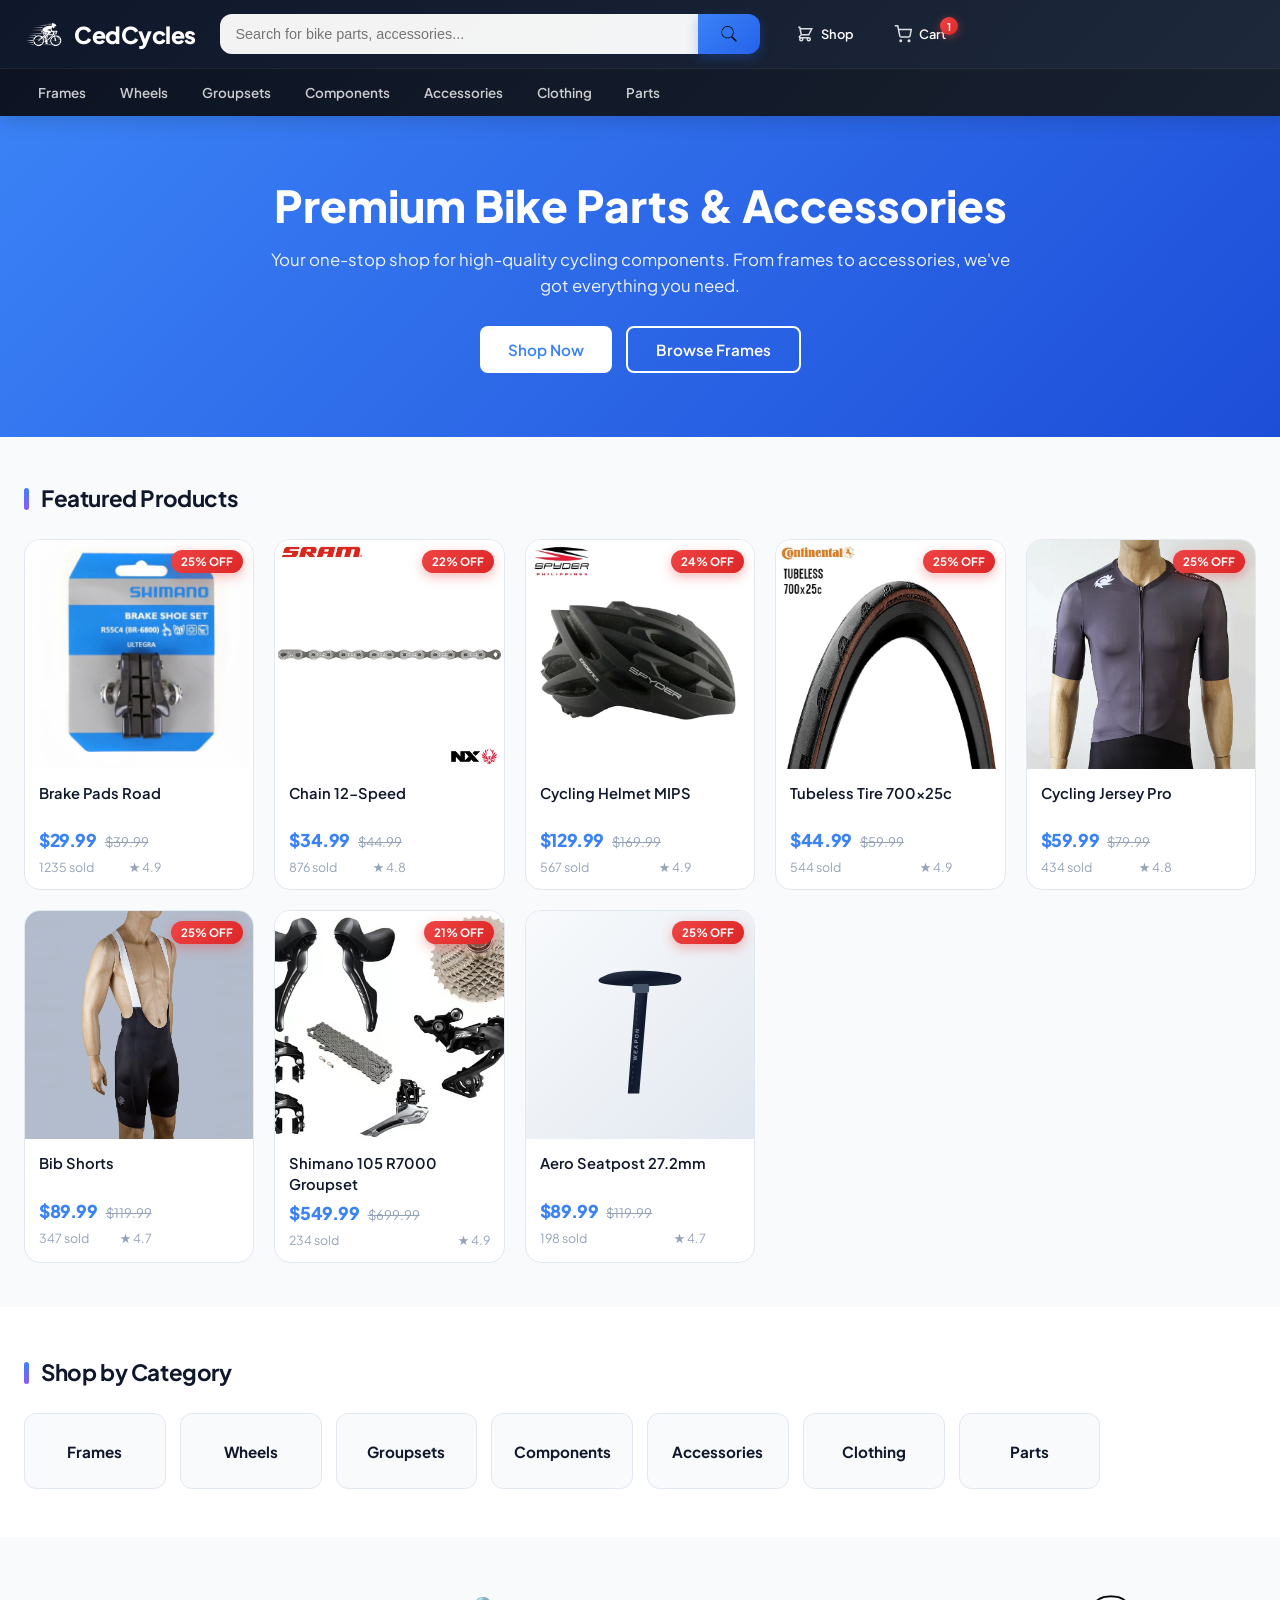
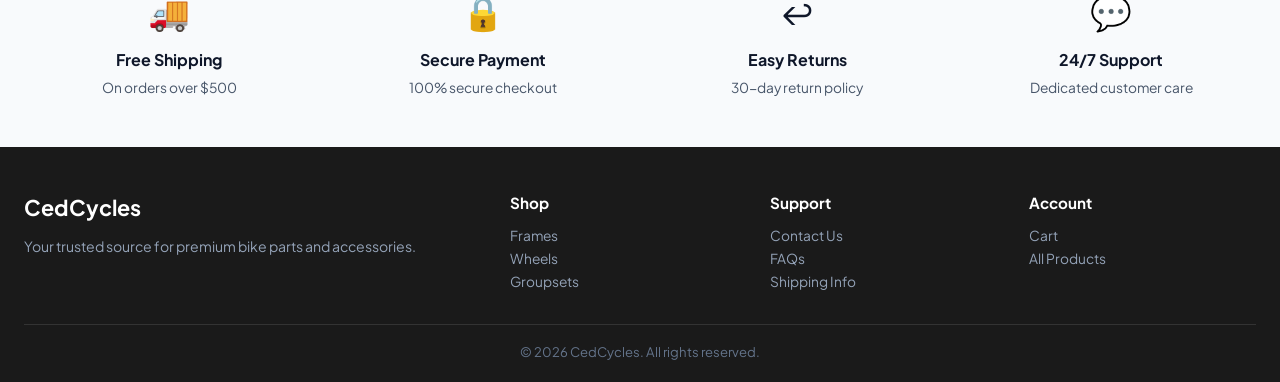
==== commit 52df94c4: "Fix shader tracking, seamless sculpture, and accurate previews" ====
--- a/previews/cedcycles.html
+++ b/previews/cedcycles.html
@@ -641,118 +641,209 @@
   <div id="app"></div>
 
   <script>
+    const FALLBACK_PRODUCT_SVG =
+      "data:image/svg+xml," +
+      encodeURIComponent(
+        `<svg xmlns="http://www.w3.org/2000/svg" viewBox="0 0 400 400"><rect width="400" height="400" fill="#f1f5f9"/><g fill="none" stroke="#64748b" stroke-width="10" stroke-linecap="round"><path d="M160 110h95l-15 34h-75z"/><path d="M202 144l-26 165"/></g><text x="200" y="352" text-anchor="middle" font-family="sans-serif" font-size="16" font-weight="700" fill="#475569">Weapon · Aero Seatpost</text></svg>`
+      );
+
+    // Real CedCycles MongoDB products snapshot (from product.json)
     const PRODUCTS = [
       {
-        _id: "p1",
-        slug: "aero-carbon-road-frame",
-        name: "Aero Carbon Road Frame T800",
-        brand: "CedCycles Pro",
+        _id: "69c4e74afeb0bfd6ae734fe0",
+        slug: "carbon-fiber-road-frame",
+        name: "Carbon Fiber Road Frame",
+        brand: "Specialized",
         category: "frames",
-        price: 549.99,
-        originalPrice: 649.99,
-        stock: 14,
-        sold: 42,
+        price: 899.99,
+        originalPrice: 1199.99,
+        stock: 15,
+        sold: 89,
         rating: 4.9,
-        description: "Lightweight Toray T800 carbon aero road frame with internal cable routing and flat-mount disc dropouts.",
-        image: "https://images.unsplash.com/photo-1485965120184-e220f721d03e?w=500&auto=format&fit=crop&q=80"
+        description: "High-performance carbon fiber frame, lightweight and durable. Perfect for competitive cycling.",
+        image: "../assets/cedcycles/products/carbon-fiber-road-frame.webp"
       },
       {
-        _id: "p2",
-        slug: "deep-dish-50mm-wheelset",
-        name: "Deep-Dish 50mm Carbon Wheelset",
-        brand: "VeloCarbon",
-        category: "wheels",
-        price: 429.00,
-        originalPrice: 499.00,
-        stock: 18,
-        sold: 31,
+        _id: "69c4e74afeb0bfd6ae734fe1",
+        slug: "mountain-bike-alloy-frame",
+        name: "Mountain Bike Alloy Frame",
+        brand: "MountainPeak",
+        category: "frames",
+        price: 349.99,
+        originalPrice: 449.99,
+        stock: 27,
+        sold: 157,
         rating: 4.8,
-        description: "Tubeless-ready 50mm aerodynamic carbon wheelset with sealed ceramic cartridge bearings.",
-        image: "https://images.unsplash.com/photo-1532298229144-0ec0c57515c7?w=500&auto=format&fit=crop&q=80"
+        description: "Strong and lightweight aluminum alloy frame for trail riding.",
+        image: "../assets/cedcycles/products/mountain-bike-alloy-frame.webp"
       },
       {
-        _id: "p3",
-        slug: "11-speed-precision-groupset",
-        name: "11-Speed Precision Road Groupset",
-        brand: "ShiftLine",
-        category: "groupsets",
-        price: 389.50,
-        originalPrice: 440.00,
-        stock: 22,
-        sold: 58,
-        rating: 4.9,
-        description: "Complete 11-speed mechanical drivetrain with hollow crankset, dual-control shifters, and shadow derailleur.",
-        image: "https://images.unsplash.com/photo-1507035895480-2b3156c31fc8?w=500&auto=format&fit=crop&q=80"
+        _id: "69c4e74afeb0bfd6ae734fe2",
+        slug: "carbon-wheelset-700c",
+        name: "Carbon Wheelset 700C",
+        brand: "AeroPro",
+        category: "wheels",
+        price: 699.99,
+        originalPrice: 899.99,
+        stock: 11,
+        sold: 46,
+        rating: 4.8,
+        description: "Aerodynamic carbon wheelset with 50mm depth. Shimano/SRAM compatible.",
+        image: "../assets/cedcycles/products/carbon-wheelset-700c.jpg"
       },
       {
-        _id: "p4",
-        slug: "hydraulic-disc-caliper-set",
-        name: "Hydraulic Disc Brake Caliper Set",
-        brand: "StopTech",
-        category: "components",
-        price: 129.99,
-        originalPrice: 159.99,
-        stock: 35,
-        sold: 76,
-        rating: 4.7,
-        description: "Dual-piston mineral-oil hydraulic brake set with heat-dissipating 160mm Centerlock rotors.",
-        image: "https://images.unsplash.com/photo-1571068316344-75bc76f77890?w=500&auto=format&fit=crop&q=80"
+        _id: "69c4e74afeb0bfd6ae734fe4",
+        slug: "shimano-105-r7000-groupset",
+        name: "Shimano 105 R7000 Groupset",
+        brand: "Shimano",
+        category: "groupsets",
+        price: 549.99,
+        originalPrice: 699.99,
+        stock: 8,
+        sold: 234,
+        rating: 4.9,
+        description: "Complete 11-speed road groupset with reliable shifting performance.",
+        image: "../assets/cedcycles/products/shimano-105-r7000-groupset.jpg"
       },
       {
-        _id: "p5",
-        slug: "aero-cycling-helmet-mips",
-        name: "Aero Ventilated Helmet MIPS",
-        brand: "CedCycles Gear",
-        category: "accessories",
-        price: 89.99,
-        originalPrice: 109.99,
-        stock: 60,
-        sold: 112,
+        _id: "69c4e74afeb0bfd6ae734fe5",
+        slug: "sram-gx-eagle-12-speed",
+        name: "SRAM GX Eagle 12-Speed",
+        brand: "SRAM",
+        category: "groupsets",
+        price: 429.99,
+        originalPrice: 549.99,
+        stock: 14,
+        sold: 167,
         rating: 4.8,
-        description: "Wind-tunnel tested polycarbonate helmet with MIPS rotational impact protection and magnetic buckle.",
-        image: "https://images.unsplash.com/photo-1559348349-86f1f65817fe?w=500&auto=format&fit=crop&q=80"
+        description: "Wide-range 12-speed MTB drivetrain. Eagle technology for smooth shifting.",
+        image: "../assets/cedcycles/products/sram-gx-eagle-12-speed.jpg"
       },
       {
-        _id: "p6",
-        slug: "pro-thermal-cycling-jersey",
-        name: "Pro Aero Breathable Cycling Jersey",
-        brand: "CedCycles Apparel",
-        category: "clothing",
-        price: 64.99,
-        originalPrice: 79.99,
-        stock: 48,
-        sold: 64,
-        rating: 4.6,
-        description: "Race-fit moisture-wicking jersey with three reinforced rear cargo pockets and reflective trim.",
-        image: "https://images.unsplash.com/photo-1517649763962-0c623066013b?w=500&auto=format&fit=crop&q=80"
+        _id: "69c4e74afeb0bfd6ae734fe6",
+        slug: "carbon-handlebar-42cm",
+        name: "Carbon Handlebar 42cm",
+        brand: "Cinelli",
+        category: "components",
+        price: 149.99,
+        originalPrice: 199.99,
+        stock: 35,
+        sold: 123,
+        rating: 4.7,
+        description: "Lightweight carbon drop bar, 42cm width.",
+        image: "../assets/cedcycles/products/carbon-handlebar-42cm.jpg"
       },
       {
-        _id: "p7",
-        slug: "cnc-alloy-flat-pedals",
-        name: "CNC Machined Alloy Platform Pedals",
-        brand: "TrailCraft",
-        category: "parts",
-        price: 49.99,
-        originalPrice: null,
-        stock: 85,
-        sold: 93,
-        rating: 4.7,
-        description: "6061-T6 aluminum platform pedals with replaceable chromoly traction pins and triple sealed bearings.",
-        image: "https://images.unsplash.com/photo-1576435728678-68d0fbf94e91?w=500&auto=format&fit=crop&q=80"
+        _id: "69c4e74afeb0bfd6ae734fe7",
+        slug: "suspension-fork-100mm",
+        name: "Suspension Fork 100mm",
+        brand: "RockShox",
+        category: "components",
+        price: 279.99,
+        originalPrice: 349.99,
+        stock: 18,
+        sold: 145,
+        rating: 4.8,
+        description: "Air-sprung suspension fork with 100mm travel. Lockout compatible.",
+        image: "../assets/cedcycles/products/suspension-fork-100mm.webp"
       },
       {
-        _id: "p8",
-        slug: "gravel-alloy-adventure-frame",
-        name: "Gravel 6061-T6 Adventure Frame",
-        brand: "CedCycles Pro",
-        category: "frames",
-        price: 319.00,
-        originalPrice: 369.00,
-        stock: 19,
-        sold: 27,
+        _id: "69c4e74afeb0bfd6ae734fe8",
+        slug: "cycling-helmet-mips",
+        name: "Cycling Helmet MIPS",
+        brand: "Spyder",
+        category: "accessories",
+        price: 129.99,
+        originalPrice: 169.99,
+        stock: 50,
+        sold: 567,
+        rating: 4.9,
+        description: "Safety-certified helmet with MIPS protection system.",
+        image: "../assets/cedcycles/products/cycling-helmet-mips.jpg"
+      },
+      {
+        _id: "69c4e74afeb0bfd6ae734fea",
+        slug: "cycling-jersey-pro",
+        name: "Cycling Jersey Pro",
+        brand: "Cyclonus",
+        category: "clothing",
+        price: 59.99,
+        originalPrice: 79.99,
+        stock: 74,
+        sold: 434,
         rating: 4.8,
-        description: "Multi-mount gravel alloy frame supporting up to 45mm tires for endurance and bikepacking builds.",
-        image: "https://images.unsplash.com/photo-1511994298241-608e28f14fde?w=500&auto=format&fit=crop&q=80"
+        description: "Aerodynamic pro-level jersey with UPF 50+ sun protection.",
+        image: "../assets/cedcycles/products/cycling-jersey-pro.jpg"
+      },
+      {
+        _id: "69c4e74afeb0bfd6ae734feb",
+        slug: "bib-shorts",
+        name: "Bib Shorts",
+        brand: "Cyclonus",
+        category: "clothing",
+        price: 89.99,
+        originalPrice: 119.99,
+        stock: 43,
+        sold: 347,
+        rating: 4.7,
+        description: "Premium bib shorts with carbon pad. 4-way stretch fabric.",
+        image: "../assets/cedcycles/products/bib-shorts.jpg"
+      },
+      {
+        _id: "69c4e74afeb0bfd6ae734fec",
+        slug: "brake-pads-road",
+        name: "Brake Pads Road",
+        brand: "Shimano",
+        category: "parts",
+        price: 29.99,
+        originalPrice: 39.99,
+        stock: 199,
+        sold: 1235,
+        rating: 4.9,
+        description: "High-performance brake pads for carbon rims. Quiet and powerful.",
+        image: "../assets/cedcycles/products/brake-pads-road.jpg"
+      },
+      {
+        _id: "69c4e74afeb0bfd6ae734fed",
+        slug: "chain-12-speed",
+        name: "Chain 12-Speed",
+        brand: "SRAM",
+        category: "parts",
+        price: 34.99,
+        originalPrice: 44.99,
+        stock: 150,
+        sold: 876,
+        rating: 4.8,
+        description: "Durable 12-speed chain with quick-link.",
+        image: "../assets/cedcycles/products/chain-12-speed.jpg"
+      },
+      {
+        _id: "69c4e74afeb0bfd6ae734fee",
+        slug: "tubeless-tire-700x25c",
+        name: "Tubeless Tire 700x25c",
+        brand: "Continental",
+        category: "parts",
+        price: 44.99,
+        originalPrice: 59.99,
+        stock: 79,
+        sold: 544,
+        rating: 4.9,
+        description: "High-grip tubeless-ready tire. Puncture-resistant casing.",
+        image: "../assets/cedcycles/products/tubeless-tire-700x25c.jpg"
+      },
+      {
+        _id: "69c4e74afeb0bfd6ae734fef",
+        slug: "aero-seatpost-27-2mm",
+        name: "Aero Seatpost 27.2mm",
+        brand: "Weapon",
+        category: "components",
+        price: 89.99,
+        originalPrice: 119.99,
+        stock: 25,
+        sold: 198,
+        rating: 4.7,
+        description: "Carbon aero seatpost with 15mm offset. 27.2mm diameter.",
+        image: "../assets/cedcycles/products/aero-seatpost-27-2mm.svg"
       }
     ];
 
@@ -785,7 +876,7 @@
       detailNotice: "",
       checkoutMessage: "",
       cart: [
-        { productId: "p1", quantity: 1, selected: true }
+        { productId: "69c4e74afeb0bfd6ae734fe0", quantity: 1, selected: true }
       ]
     };
 
@@ -919,7 +1010,7 @@
       return `
         <button type="button" class="product-card" data-open-product="${product.slug}">
           <div class="product-image">
-            <img src="${product.image}" alt="${product.name}" loading="lazy" />
+            <img src="${product.image}" alt="${product.name}" loading="lazy" onerror="this.onerror=null;this.src=FALLBACK_PRODUCT_SVG;" />
             ${discount}
           </div>
           <div class="product-info">
@@ -938,6 +1029,7 @@
     }
 
     function renderLanding() {
+      const featured = [...PRODUCTS].sort((a, b) => b.sold - a.sold).slice(0, 8);
       return `
         <section class="hero-section">
           <div class="hero-content">
@@ -954,7 +1046,7 @@
           <div class="container">
             <h2 class="section-title">Featured Products</h2>
             <div class="products-grid">
-              ${PRODUCTS.slice(0, 4).map(renderProductCard).join("")}
+              ${featured.map(renderProductCard).join("")}
             </div>
           </div>
         </section>
@@ -1083,7 +1175,7 @@
         <div class="product-detail-page">
           <div class="product-gallery">
             <div class="product-main-image">
-              <img src="${product.image}" alt="${product.name}" />
+              <img src="${product.image}" alt="${product.name}" onerror="this.onerror=null;this.src=FALLBACK_PRODUCT_SVG;" />
             </div>
           </div>
 
@@ -1159,7 +1251,7 @@
                   <div class="cart-item">
                     <input type="checkbox" data-cart-toggle="${item.productId}" ${item.selected ? "checked" : ""} />
                     <div class="cart-item-product">
-                      <img src="${item.product.image}" alt="${item.product.name}" class="cart-item-image" />
+                      <img src="${item.product.image}" alt="${item.product.name}" class="cart-item-image" onerror="this.onerror=null;this.src=FALLBACK_PRODUCT_SVG;" />
                       <div>
                         <div class="cart-item-name">${item.product.name}</div>
                         <div class="cart-item-variant">${item.product.brand}</div>
